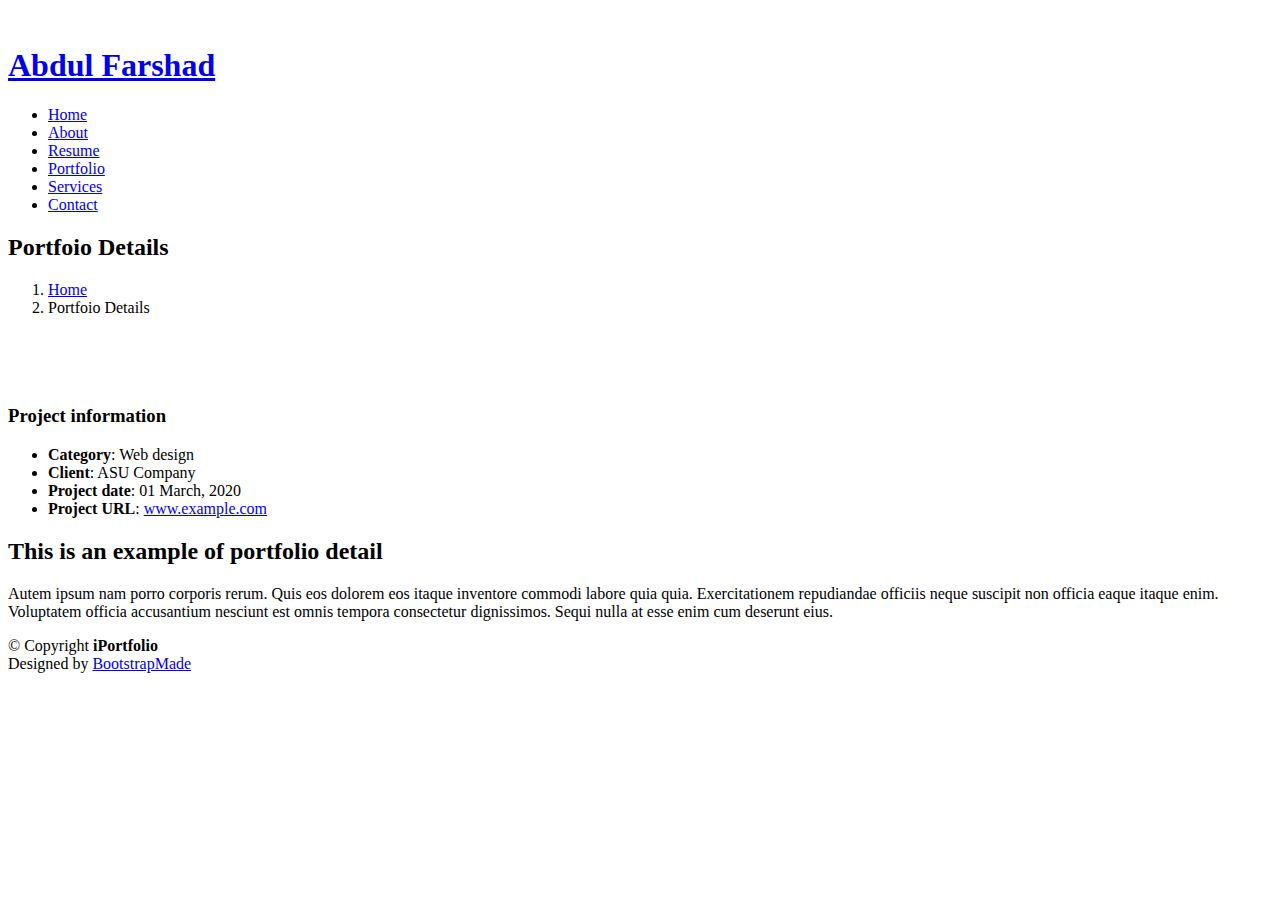
==== portfolio-details.html @ 27de1e9e "Add files via upload" ====
<!DOCTYPE html>
<html lang="en">

<head>
  <meta charset="utf-8">
  <meta content="width=device-width, initial-scale=1.0" name="viewport">

  <title>Portfolio Details - iPortfolio Bootstrap Template</title>
  <meta content="" name="description">
  <meta content="" name="keywords">

  <!-- Favicons -->
  <link href="assets/img/favicon.png" rel="icon">
  <link href="assets/img/apple-touch-icon.png" rel="apple-touch-icon">

  <!-- Google Fonts -->
  <link href="https://fonts.googleapis.com/css?family=Open+Sans:300,300i,400,400i,600,600i,700,700i|Raleway:300,300i,400,400i,500,500i,600,600i,700,700i|Poppins:300,300i,400,400i,500,500i,600,600i,700,700i" rel="stylesheet">

  <!-- Vendor CSS Files -->
  <link href="assets/vendor/aos/aos.css" rel="stylesheet">
  <link href="assets/vendor/bootstrap/css/bootstrap.min.css" rel="stylesheet">
  <link href="assets/vendor/bootstrap-icons/bootstrap-icons.css" rel="stylesheet">
  <link href="assets/vendor/boxicons/css/boxicons.min.css" rel="stylesheet">
  <link href="assets/vendor/glightbox/css/glightbox.min.css" rel="stylesheet">
  <link href="assets/vendor/swiper/swiper-bundle.min.css" rel="stylesheet">

  <!-- Template Main CSS File -->
  <link href="assets/css/style.css" rel="stylesheet">

  <!-- =======================================================
  * Template Name: iPortfolio
  * Updated: Sep 18 2023 with Bootstrap v5.3.2
  * Template URL: https://bootstrapmade.com/iportfolio-bootstrap-portfolio-websites-template/
  * Author: BootstrapMade.com
  * License: https://bootstrapmade.com/license/
  ======================================================== -->
</head>

<body>

  <!-- ======= Mobile nav toggle button ======= -->
  <i class="bi bi-list mobile-nav-toggle d-xl-none"></i>

  <!-- ======= Header ======= -->
  <header id="header">
    <div class="d-flex flex-column">

      <div class="profile">
        <img src="\iPortfolio\imgs\profile.jpeg" alt="" class="img-fluid rounded-circle">
        <h1 class="text-light"><a href="index.html">Abdul Farshad</a></h1>
        <div class="social-links mt-3 text-center">
          <a href="#" class="twitter"><i class="bx bxl-twitter"></i></a>
          <a href="#" class="facebook"><i class="bx bxl-facebook"></i></a>
          <a href="https://instagram.com/farshad__kl10?igshid=NzZlODBkYWE4Ng==" class="instagram"><i class="bx bxl-instagram"></i></a>
          <a href="#" class="google-plus"><i class="bx bxl-skype"></i></a>
          <a href="#" class="linkedin"><i class="bx bxl-linkedin"></i></a>
        </div>
      </div>

      <nav id="navbar" class="nav-menu navbar">
        <ul>
          <li><a href="#hero" class="nav-link scrollto active"><i class="bx bx-home"></i> <span>Home</span></a></li>
          <li><a href="#about" class="nav-link scrollto"><i class="bx bx-user"></i> <span>About</span></a></li>
          <li><a href="#resume" class="nav-link scrollto"><i class="bx bx-file-blank"></i> <span>Resume</span></a></li>
          <li><a href="#portfolio" class="nav-link scrollto"><i class="bx bx-book-content"></i> <span>Portfolio</span></a></li>
          <li><a href="#services" class="nav-link scrollto"><i class="bx bx-server"></i> <span>Services</span></a></li>
          <li><a href="#contact" class="nav-link scrollto"><i class="bx bx-envelope"></i> <span>Contact</span></a></li>
        </ul>
      </nav><!-- .nav-menu -->
    </div>
  </header><!-- End Header -->

  <main id="main">

    <!-- ======= Breadcrumbs ======= -->
    <section id="breadcrumbs" class="breadcrumbs">
      <div class="container">

        <div class="d-flex justify-content-between align-items-center">
          <h2>Portfoio Details</h2>
          <ol>
            <li><a href="index.html">Home</a></li>
            <li>Portfoio Details</li>
          </ol>
        </div>

      </div>
    </section><!-- End Breadcrumbs -->

    <!-- ======= Portfolio Details Section ======= -->
    <section id="portfolio-details" class="portfolio-details">
      <div class="container">

        <div class="row gy-4">

          <div class="col-lg-8">
            <div class="portfolio-details-slider swiper">
              <div class="swiper-wrapper align-items-center">

                <div class="swiper-slide">
                  <img src="assets/img/portfolio/portfolio-details-1.jpg" alt="">
                </div>

                <div class="swiper-slide">
                  <img src="assets/img/portfolio/portfolio-details-2.jpg" alt="">
                </div>

                <div class="swiper-slide">
                  <img src="assets/img/portfolio/portfolio-details-3.jpg" alt="">
                </div>

              </div>
              <div class="swiper-pagination"></div>
            </div>
          </div>

          <div class="col-lg-4">
            <div class="portfolio-info">
              <h3>Project information</h3>
              <ul>
                <li><strong>Category</strong>: Web design</li>
                <li><strong>Client</strong>: ASU Company</li>
                <li><strong>Project date</strong>: 01 March, 2020</li>
                <li><strong>Project URL</strong>: <a href="#">www.example.com</a></li>
              </ul>
            </div>
            <div class="portfolio-description">
              <h2>This is an example of portfolio detail</h2>
              <p>
                Autem ipsum nam porro corporis rerum. Quis eos dolorem eos itaque inventore commodi labore quia quia. Exercitationem repudiandae officiis neque suscipit non officia eaque itaque enim. Voluptatem officia accusantium nesciunt est omnis tempora consectetur dignissimos. Sequi nulla at esse enim cum deserunt eius.
              </p>
            </div>
          </div>

        </div>

      </div>
    </section><!-- End Portfolio Details Section -->

  </main><!-- End #main -->

  <!-- ======= Footer ======= -->
  <footer id="footer">
    <div class="container">
      <div class="copyright">
        &copy; Copyright <strong><span>iPortfolio</span></strong>
      </div>
      <div class="credits">
        <!-- All the links in the footer should remain intact. -->
        <!-- You can delete the links only if you purchased the pro version. -->
        <!-- Licensing information: https://bootstrapmade.com/license/ -->
        <!-- Purchase the pro version with working PHP/AJAX contact form: https://bootstrapmade.com/iportfolio-bootstrap-portfolio-websites-template/ -->
        Designed by <a href="https://bootstrapmade.com/">BootstrapMade</a>
      </div>
    </div>
  </footer><!-- End  Footer -->

  <a href="#" class="back-to-top d-flex align-items-center justify-content-center"><i class="bi bi-arrow-up-short"></i></a>

  <!-- Vendor JS Files -->
  <script src="assets/vendor/purecounter/purecounter_vanilla.js"></script>
  <script src="assets/vendor/aos/aos.js"></script>
  <script src="assets/vendor/bootstrap/js/bootstrap.bundle.min.js"></script>
  <script src="assets/vendor/glightbox/js/glightbox.min.js"></script>
  <script src="assets/vendor/isotope-layout/isotope.pkgd.min.js"></script>
  <script src="assets/vendor/swiper/swiper-bundle.min.js"></script>
  <script src="assets/vendor/typed.js/typed.umd.js"></script>
  <script src="assets/vendor/waypoints/noframework.waypoints.js"></script>
  <script src="assets/vendor/php-email-form/validate.js"></script>

  <!-- Template Main JS File -->
  <script src="assets/js/main.js"></script>

</body>

</html>
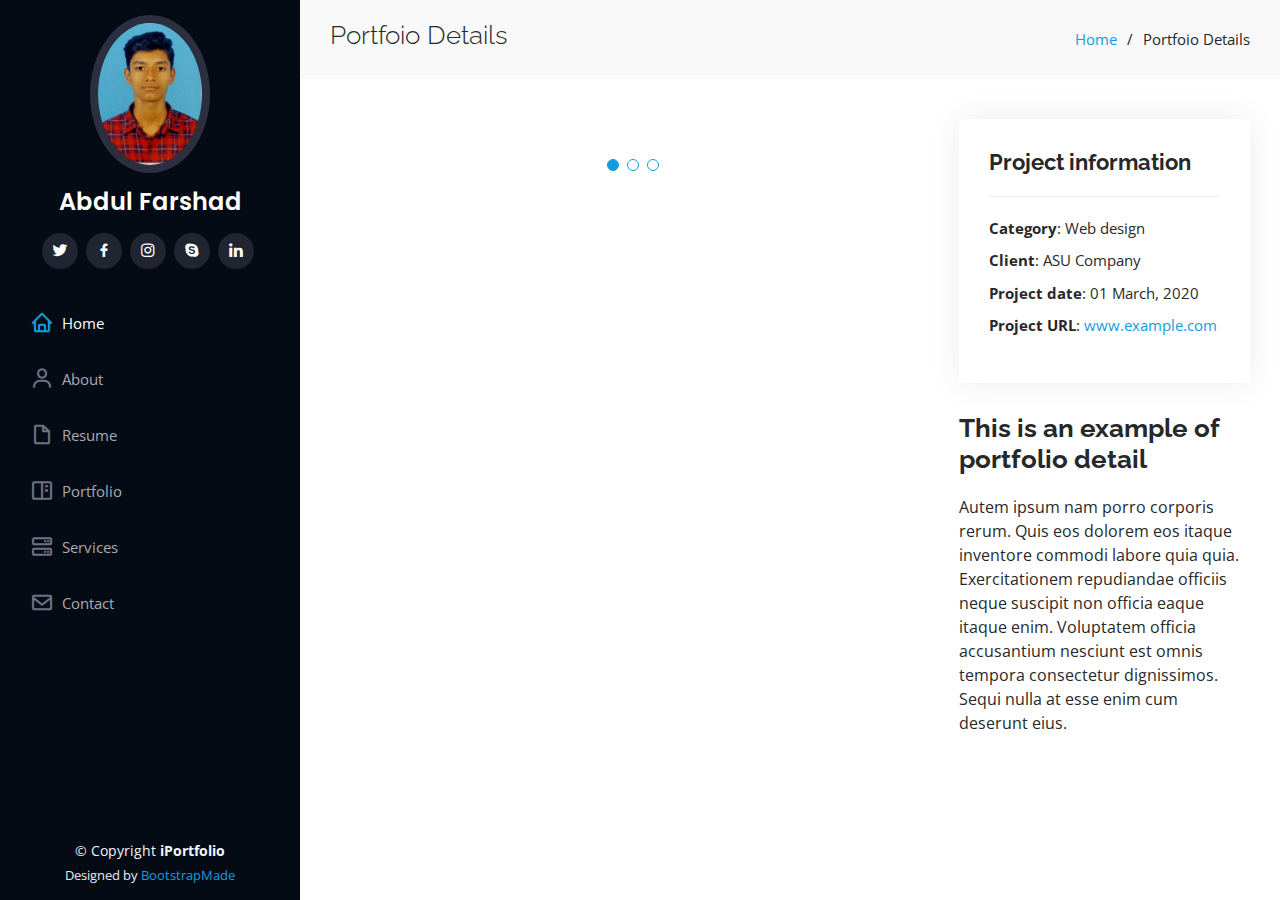
==== commit 3d4a00d8: "Update portfolio-details.html" ====
--- a/portfolio-details.html
+++ b/portfolio-details.html
@@ -10,22 +10,22 @@
   <meta content="" name="keywords">
 
   <!-- Favicons -->
-  <link href="assets/img/favicon.png" rel="icon">
-  <link href="assets/img/apple-touch-icon.png" rel="apple-touch-icon">
+  <link href="img/favicon.png" rel="icon">
+  <link href="img/apple-touch-icon.png" rel="apple-touch-icon">
 
   <!-- Google Fonts -->
   <link href="https://fonts.googleapis.com/css?family=Open+Sans:300,300i,400,400i,600,600i,700,700i|Raleway:300,300i,400,400i,500,500i,600,600i,700,700i|Poppins:300,300i,400,400i,500,500i,600,600i,700,700i" rel="stylesheet">
 
   <!-- Vendor CSS Files -->
-  <link href="assets/vendor/aos/aos.css" rel="stylesheet">
-  <link href="assets/vendor/bootstrap/css/bootstrap.min.css" rel="stylesheet">
-  <link href="assets/vendor/bootstrap-icons/bootstrap-icons.css" rel="stylesheet">
-  <link href="assets/vendor/boxicons/css/boxicons.min.css" rel="stylesheet">
-  <link href="assets/vendor/glightbox/css/glightbox.min.css" rel="stylesheet">
-  <link href="assets/vendor/swiper/swiper-bundle.min.css" rel="stylesheet">
+  <link href="aos/aos.css" rel="stylesheet">
+  <link href="bootstrap/css/bootstrap.min.css" rel="stylesheet">
+  <link href="bootstrap-icons/bootstrap-icons.css" rel="stylesheet">
+  <link href="boxicons/css/boxicons.min.css" rel="stylesheet">
+  <link href="glightbox/css/glightbox.min.css" rel="stylesheet">
+  <link href="swiper/swiper-bundle.min.css" rel="stylesheet">
 
   <!-- Template Main CSS File -->
-  <link href="assets/css/style.css" rel="stylesheet">
+  <link href="css/style.css" rel="stylesheet">
 
   <!-- =======================================================
   * Template Name: iPortfolio
@@ -46,7 +46,7 @@
     <div class="d-flex flex-column">
 
       <div class="profile">
-        <img src="\iPortfolio\imgs\profile.jpeg" alt="" class="img-fluid rounded-circle">
+        <img src="imgs\profile.jpeg" alt="" class="img-fluid rounded-circle">
         <h1 class="text-light"><a href="index.html">Abdul Farshad</a></h1>
         <div class="social-links mt-3 text-center">
           <a href="#" class="twitter"><i class="bx bxl-twitter"></i></a>
@@ -98,15 +98,15 @@
               <div class="swiper-wrapper align-items-center">
 
                 <div class="swiper-slide">
-                  <img src="assets/img/portfolio/portfolio-details-1.jpg" alt="">
+                  <img src="img/portfolio/portfolio-details-1.jpg" alt="">
                 </div>
 
                 <div class="swiper-slide">
-                  <img src="assets/img/portfolio/portfolio-details-2.jpg" alt="">
+                  <img src="img/portfolio/portfolio-details-2.jpg" alt="">
                 </div>
 
                 <div class="swiper-slide">
-                  <img src="assets/img/portfolio/portfolio-details-3.jpg" alt="">
+                  <img src="img/portfolio/portfolio-details-3.jpg" alt="">
                 </div>
 
               </div>
@@ -158,19 +158,19 @@
   <a href="#" class="back-to-top d-flex align-items-center justify-content-center"><i class="bi bi-arrow-up-short"></i></a>
 
   <!-- Vendor JS Files -->
-  <script src="assets/vendor/purecounter/purecounter_vanilla.js"></script>
-  <script src="assets/vendor/aos/aos.js"></script>
-  <script src="assets/vendor/bootstrap/js/bootstrap.bundle.min.js"></script>
-  <script src="assets/vendor/glightbox/js/glightbox.min.js"></script>
-  <script src="assets/vendor/isotope-layout/isotope.pkgd.min.js"></script>
-  <script src="assets/vendor/swiper/swiper-bundle.min.js"></script>
-  <script src="assets/vendor/typed.js/typed.umd.js"></script>
-  <script src="assets/vendor/waypoints/noframework.waypoints.js"></script>
-  <script src="assets/vendor/php-email-form/validate.js"></script>
+  <script src="purecounter/purecounter_vanilla.js"></script>
+  <script src="aos/aos.js"></script>
+  <script src="bootstrap/js/bootstrap.bundle.min.js"></script>
+  <script src="glightbox/js/glightbox.min.js"></script>
+  <script src="isotope-layout/isotope.pkgd.min.js"></script>
+  <script src="swiper/swiper-bundle.min.js"></script>
+  <script src="typed.js/typed.umd.js"></script>
+  <script src="waypoints/noframework.waypoints.js"></script>
+  <script src="php-email-form/validate.js"></script>
 
   <!-- Template Main JS File -->
-  <script src="assets/js/main.js"></script>
+  <script src="js/main.js"></script>
 
 </body>
 
-</html>+</html>
